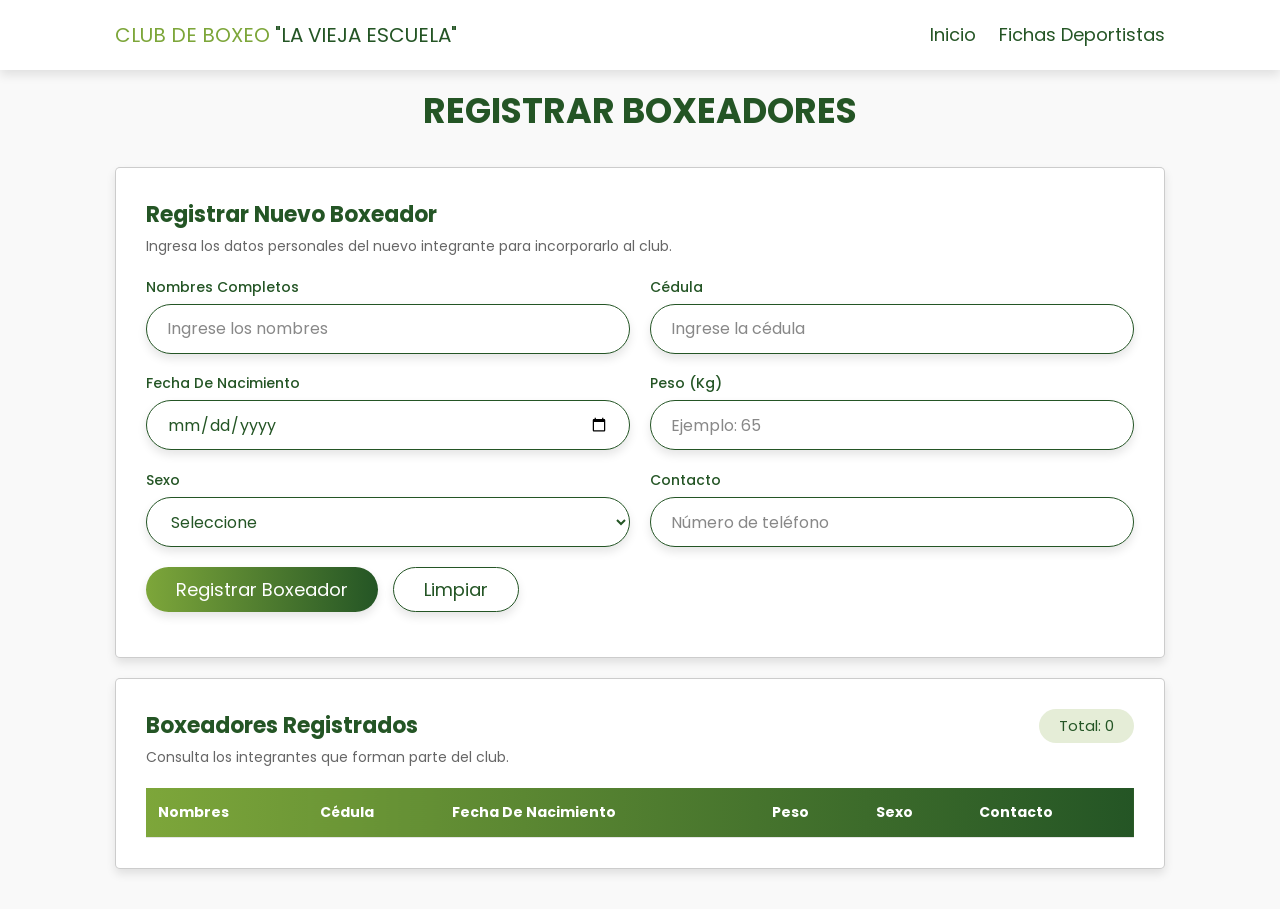
==== html/registroBoxeadores.html @ 3110f27f "Agrego H16 (Ficha deportista)" ====
<!DOCTYPE html>
<html lang="es">

<head>
  <meta charset="UTF-8" />
  <meta name="viewport" content="width=device-width, initial-scale=1.0" />
  <title>Registro de Boxeadores - Club de Boxeo "La Vieja Escuela"</title>
  <link rel="stylesheet" href="https://cdnjs.cloudflare.com/ajax/libs/font-awesome/6.4.0/css/all.min.css" />
  <link rel="stylesheet" href="/css/style.css" />
  <link rel="stylesheet" href="/css/registro.css" />
</head>

<body>
  <header>
    <a href="/html/index.html" class="logo">
      <span>CLUB DE BOXEO </span>"LA VIEJA ESCUELA"</a>
    <nav class="navbar">
      <a href="/html/index.html">Inicio</a>
      <a href="/html/deportistas.html">Fichas Deportistas</a>
    </nav>
  </header>

  <section class="registro" id="registro">
    <h1 class="heading">Registrar Boxeadores</h1>

    <!-- FORMULARIO -->
    <div class="tarjeta" id="registrar">
      <h3>Registrar nuevo boxeador</h3>
      <p class="descripcion">
        Ingresa los datos personales del nuevo integrante para incorporarlo al club.
      </p>

      <form id="formDeportista">
        <div class="form-grid">
          <div class="campo">
            <label for="nombres">Nombres completos</label>
            <input type="text" id="nombres" placeholder="Ingrese los nombres" required />
          </div>

          <div class="campo">
            <label for="cedula">Cédula</label>
            <input type="text" id="cedula" placeholder="Ingrese la cédula" maxlength="10" minlength="10"
              pattern="[0-9]{10}" inputmode="numeric" required />
          </div>

          <div class="campo">
            <label for="fecha">Fecha de nacimiento</label>
            <input type="date" id="fecha" required />
          </div>

          <div class="campo">
            <label for="peso">Peso (kg)</label>
            <input type="number" id="peso" placeholder="Ejemplo: 65" min="1" max="300" step="0.1" required />
          </div>

          <div class="campo">
            <label for="sexo">Sexo</label>
            <select id="sexo" required>
              <option value="">Seleccione</option>
              <option value="Masculino">Masculino</option>
              <option value="Femenino">Femenino</option>
            </select>
          </div>

          <div class="campo">
            <label for="contacto">Contacto</label>
            <input type="tel" id="contacto" placeholder="Número de teléfono" required />
          </div>
        </div>

        <div class="acciones">
          <button type="submit" class="btn">Registrar boxeador</button>
          <button type="reset" class="btn btn-limpiar">Limpiar</button>
        </div>

        <p id="mensaje" class="mensaje" role="status" aria-live="polite"></p>
      </form>
    </div>

    <!-- LISTA -->
    <div class="tarjeta" id="lista">
      <div class="titulo-lista">
        <div>
          <h3>Boxeadores registrados</h3>
          <p class="descripcion">Consulta los integrantes que forman parte del club.</p>
        </div>
        <span class="total" id="contador">Total: 0</span>
      </div>

      <div class="tabla-contenedor">
        <table>
          <thead>
            <tr>
              <th>Nombres</th>
              <th>Cédula</th>
              <th>Fecha de nacimiento</th>
              <th>Peso</th>
              <th>Sexo</th>
              <th>Contacto</th>
            </tr>
          </thead>
          <tbody id="listaDeportistas"></tbody>
        </table>
      </div>
    </div>
  </section>

  <script src="../js/registro.js"></script>
</body>

</html>
---- css/style.css ----
@import url("https://fonts.googleapis.com/css2?family=Changa+One&family=Poppins:wght@100;200;300;400;500&display=swap");

:root {
  --verde: #245525;
  --claro: #7da63a;
  --degradado: linear-gradient(90deg, var(--claro), var(--verde));
}
* {
  font-family: "Changa One", cursive;
  font-family: "Poppins", sans-serif;
  margin: 0;
  padding: 0;
  box-sizing: border-box;
  text-decoration: none;
  outline: none;
  border: none;
  text-transform: capitalize;
}
*::selection {
  background: var(--claro);
  color: white;
}
html {
  font-size: 62.4%;
  overflow-x: hidden;
}
body {
  background: #f9f9f9;
}

section {
  min-height: 100vh;
  padding: 0 9%;
  padding-top: 7.5rem;
  padding-bottom: 2rem;
}

.btn {
  display: inline-block;
  margin-top: 1rem;
  padding: 0.8rem 3rem;
  border-radius: 5rem;
  background: var(--degradado);
  font-size: 1.8rem;
  color: white;
  cursor: pointer;
  box-shadow: 0 0.5rem 1rem rgba(0, 0, 0, 0.1);
  transition: all 0.3s linear;
}

.btn:hover {
  transform: scale(1.1);
}
.heading {
  text-align: center;
  background: var(--verde);
  color: transparent;
  -webkit-background-clip: text;
  background-clip: text;
  font-size: 3.5rem;
  text-transform: uppercase;
  padding: 1rem;
}

header {
  position: fixed;
  top: 0;
  left: 0;
  width: 100%;
  background-color: white;
  box-shadow: 0 0.5rem 1rem rgba(0, 0, 0, 0.1);
  padding: 2rem 9%;
  display: flex;
  align-items: center;
  justify-content: space-between;
  z-index: 1000;
}

header .logo {
  font-size: 2rem;
  color: var(--verde);
}
header .logo span {
  color: var(--claro);
}
header .navbar a {
  font-size: 1.8rem;
  margin-left: 2rem;
  color: var(--verde);
}
header .navbar a:hover {
  color: var(--claro);
}
header input {
  display: none;
}
header label {
  font-size: 3rem;
  color: var(--verde);
  cursor: pointer;
  visibility: hidden;
  opacity: 0;
}

.inicio {
  display: flex;
  align-items: center;
  justify-content: center;
  background: url(../img/fondoa1.jpg) no-repeat;
  background-size: cover;
  background-position: center;
}

.inicio .image img {
  width: 40vw;
  animation: float 3s linear infinite;
}

@keyframes float {
  0%,
  100% {
    transform: translateY(0rem);
  }
  50% {
    transform: translateY(-3.5rem);
  }
}

.inicio .content h3 {
  font-size: 5.5rem;
  color: var(--verde);
  text-transform: uppercase;
}

.inicio .content h3 span {
  color: var(--claro);
  text-transform: uppercase;
}

.inicio .content p {
  font-size: 1.7rem;
  color: black;
  padding: 1rem 0;
}

.detalles .caja-contenedor {
  display: flex;
  align-items: center;
  justify-content: center;
  flex-wrap: wrap;
}

.detalles .caja-contenedor .caja {
  flex: 1 1 30rem;
  background: white;
  border-radius: 0.5rem;
  border: 0.1rem solid rgba(0, 0, 0, 0.2);
  box-shadow: 0 0.5rem 1rem rgba(0, 0, 0, 0.1);
  margin: 1.5rem;
  padding: 3rem 2rem;
  border-radius: 0.5rem;
  text-align: center;
  transition: 0.2s linear;
}

.detalles .caja-contenedor .caja img {
  height: 15rem;
}
.detalles .caja-contenedor .caja h3 {
  font-size: 2rem;
  color: #333;
  padding-top: 1rem;
}

.detalles .caja-contenedor .caja p {
  font-size: 1.3rem;
  color: #666;
  padding: 1rem 0;
}

.acerca_de {
  background: url(../img/fondo_2.png) no-repeat;
  background-size: cover;
  background-position: center;
  padding-bottom: 3rem;
}

.acerca_de .columna {
  display: flex;
  align-items: center;
  justify-content: center;
  flex-wrap: wrap;
}

.acerca_de .columna .image {
  flex: 1 1 40rem;
}

.acerca_de .columna .image img {
  width: 100%;
}
.acerca_de .columna .content {
  flex: 1 1 40rem;
}
.acerca_de .columna .content h3 {
  font-size: 3rem;
  color: #333;
}

.acerca_de .columna .content p {
  font-size: 1.5rem;
  color: #666;
  padding: 1rem 0;
}

.acerca_de .columna .content .bottons a:last-child {
  margin-left: 2rem;
}

.subscribete {
  text-align: center;
  padding: 5rem 1rem;
  background: url(../img/suscribete.jpg) no-repeat;
  background-size: cover;
  background-position: center;
}

.subscribete h3 {
  color: var(--verde);
  font-size: 3rem;
  text-transform: uppercase;
}

.subscribete p {
  color: #666;
  font-size: 1.6rem;
  margin: 2rem auto;
  width: 70rem;
}

.subscribete form {
  display: flex;
  max-width: 70rem;
  border: 0.2rem solid var(--verde);
  padding: 0.5rem;
  border-radius: 5rem;
  margin: 2rem auto;
  height: 5.5rem;
}

.subscribete form input[type="email"] {
  padding: 0 2rem;
  font-size: 1.7rem;
  background: none;
  width: 100%;
  color: var(--verde);
  text-transform: none;
}

.subscribete form input[type="email"]::placeholder {
  color: var(--verde);
  text-transform: capitalize;
}

.subscribete form input[type="submit"] {
  background: white;
  width: 20rem;
  font-size: 1.7rem;
  border-radius: 5rem;
  cursor: pointer;
}

.subscribete form input[type="submit"]:hover {
  color: var(--claro);
}

.opiniones .caja-contenedor {
  display: flex;
  align-items: center;
  justify-content: center;
  flex-wrap: wrap;
}

.opiniones .caja-contenedor .caja {
  background: white;
  margin: 1rem;
  padding: 1rem;
  text-align: center;
  position: relative;
  border: 0.1rem solid rgba(0, 0, 0, 0.2);
  box-shadow: 0 0.5rem 1rem rgba(0, 0, 0, 0.1);
  flex: 1 1 30rem;
  border-radius: 0.5rem;
}

.opiniones .caja-contenedor .caja .fa-atom {
  position: absolute;
  top: 1rem;
  right: 2rem;
  font-size: 8rem;
  color: var(--claro);
  opacity: 0.3;
}
.opiniones .caja-contenedor .caja .user img {
  border-radius: 50%;
  object-fit: cover;
  height: 8rem;
  width: 8rem;
  margin-top: 2rem;
}

.opiniones .caja-contenedor .caja .user h3 {
  color: var(--verde);
  font-size: 2rem;
}
.opiniones .caja-contenedor .caja .user .stars i {
  color: var(--verde);
  font-size: 1.5rem;
  padding: 1rem 0;
}

.opiniones .caja-contenedor .caja .comentarios {
  color: #666;
  font-size: 1.5rem;
  padding: 1rem;
}

.precios .caja-contenedor {
  display: flex;
  align-items: center;
  justify-content: center;
  flex-wrap: wrap;
}

.precios .caja-contenedor .caja {
  flex: 1 1 30rem;
  margin: 1rem;
  padding: 1rem;
  background: white;
  border: 0.1rem solid rgba(0, 0, 0, 0.2);
  box-shadow: 0 0.5rem 1rem rgba(0, 0, 0, 0.1);
  border-radius: 0.5rem;
  text-align: center;
  padding-bottom: 3rem;
}

.precios .caja-contenedor .caja:nth-child(2),
.precios .caja-contenedor .caja:hover {
  border: 0.2rem solid var(--claro);
}

.precios .caja-contenedor .caja .titulo {
  color: var(--verde);
  font-size: 2.5rem;
  padding-top: 1rem;
}

.precios .caja-contenedor .caja .tipos {
  font-size: 4rem;
  color: var(--claro);
  padding: 1rem 0;
}

.precios .caja-contenedor .caja .tipos span {
  font-size: 2rem;
}

.precios .caja-contenedor .caja ul {
  padding: 1rem 0;
  list-style: none;
}
.precios .caja-contenedor .caja ul li {
  font-size: 1.7rem;
  color: black;
  padding: 0.5rem 0;
}
.precios .caja-contenedor .caja ul li .fa-check {
  color: lightgreen;
}

.precios .caja-contenedor .caja ul li .fa-xmark {
  color: red;
}

.contactos {
  display: flex;
  align-items: center;
  justify-content: center;
  flex-wrap: wrap;
  padding-bottom: 4rem;
}

.contactos .image {
  flex: 1 1 40rem;
}

.contactos .image img {
  width: 100%;
  padding: 2rem;
}

.contactos form {
  flex: 1 1 40rem;
  padding: 2rem 3rem;
  border: 0.1rem solid rgba(0, 0, 0, 0.2);
  box-shadow: 0 0.5rem 1rem rgba(0, 0, 0, 0.1);
  border-radius: 0.5rem;
  background: white;
}

.contactos .heading {
  text-align: left;
  padding: 0;
  padding-bottom: 2rem;
}

.contactos form .inputcaja {
  position: relative;
}

.contactos form .inputcaja input,
.contactos form .inputcaja textarea {
  width: 100%;
  background: none;
  color: black;
  margin: 1.5rem 0;
  padding: 0.5rem 0;
  font-size: 1.7rem;
  border-bottom: 0.1rem solid rgba(0, 0, 0, 0.1);
  text-transform: none;
}
.contactos form .inputcaja textarea {
  resize: none;
  height: 13rem;
}

.contactos form .inputcaja label {
  position: absolute;
  top: 1.7rem;
  left: 0;
  font-size: 1.7rem;
  color: #666;
  transition: 0.2s linear;
}

.contactos form .inputcaja input:focus ~ label,
.contactos form .inputcaja input:valid ~ label,
.contactos form .inputcaja textarea:focus ~ label,
.contactos form .inputcaja textarea:valid ~ label {
  top: -0.5rem;
  font-size: 1.5rem;
  color: var(--claro);
}

.footer {
  padding-top: 3rem;
  background: url(img/imafooter.jpg) no-repeat;
  background-size: cover;
  background-position: center;
}

.footer .caja-contenedor {
  display: flex;
  flex-wrap: wrap;
}

.footer .caja-contenedor .caja {
  flex: 1 1 25rem;
  margin: 2rem;
}

.footer .caja-contenedor .caja h3 {
  font-size: 2.5rem;
  padding: 1rem 0;
  color: var(--verde);
  text-decoration: underline;
  text-underline-offset: 1rem;
}

.footer .caja-contenedor .caja p {
  font-size: 1.5rem;
  padding: 0.5rem 0;
  color: #7da63a;
}

.footer .caja-contenedor .caja a {
  display: block;
  font-size: 1.5rem;
  padding: 0.5rem 0;
  color: #245525;
}

.footer .caja-contenedor .caja a:hover {
  text-decoration: underline;
}

.footer .caja-contenedor .caja .info {
  display: flex;
  align-items: center;
}

.footer .caja-contenedor .caja .info i {
  margin: 0.5rem 0;
  margin-right: 1rem;
  border-radius: 50%;
  background: whitesmoke;
  color: var(--verde);
  font-size: 1.8rem;
  height: 4.5rem;
  width: 4.5rem;
  line-height: 4.5rem;
  text-align: center;
}

.footer .creditos {
  text-align: center;
  font-size: 2rem;
  font-weight: normal;
  letter-spacing: 0.1rem;
  color: #7da63a;
  border-top: 0.1rem solid #7da63a;
  padding: 2.5rem 1rem;
}

@media (max-width: 1200px) {
  html {
    font-size: 55%;
  }
}

@media (max-width: 990px) {
  section {
    padding: 0.3%;
    padding-top: 7.5rem;
    padding-bottom: 2rem;
  }
}
@media (max-width: 768px) {
  header label {
    visibility: visible;
    opacity: 1;
  }
  header .navbar {
    position: absolute;
    top: 100%;
    left: 0;
    width: 100%;
    background: white;
    padding: 1rem 2rem;
    border-top: 0.1rem solid rgba(0, 0, 0, 0.2);
    box-shadow: 0 0.5rem 1rem rgba(0, 0, 0, 0.1);
    transform-origin: top;
    transform: scaleY(0);
    opacity: 0;
    transition: 0.2s linear;
  }

  header .navbar a {
    display: block;
    margin: 2rem 0;
    font-size: 2rem;
  }

  header input:checked ~ .navbar {
    transform: scaleY(1);
    opacity: 1;
  }
  header input:checked ~ label::before {
    content: "\f00d";
  }
  .inicio {
    flex-flow: column-reverse;
  }
  .inicio .image img {
    width: 100%;
  }

  .inicio .content h3 {
    font-size: 3.6rem;
  }

  .inicio.content p {
    font-size: 1.5rem;
  }
  .acerca_de {
    background-position: right;
  }
  .subscribete p {
    width: auto;
  }
}
@media (max-width: 450px) {
  html {
    font-size: 49%;
  }

  .acerca_de .columna .content .bottons a {
    width: 100%;
    text-align: center;
  }
  .acerca_de .columna .content .bottons a:last-child {
    margin: 1rem 0;
  }
}
---- css/registro.css ----
/* =====================================
   REGISTRO DE BOXEADORES
   Usa las variables y el estilo de style.css
===================================== */

.registro {
  min-height: 100vh;
}

/* ---------- Tarjetas ---------- */
.registro .tarjeta {
  max-width: 110rem;
  margin: 2rem auto;
  padding: 3rem;
  background: white;
  border: 0.1rem solid rgba(0, 0, 0, 0.2);
  border-radius: 0.5rem;
  box-shadow: 0 0.5rem 1rem rgba(0, 0, 0, 0.1);
}

.registro .tarjeta h3 {
  font-size: 2.2rem;
  color: var(--verde);
  margin-bottom: 0.5rem;
}

.registro .descripcion {
  font-size: 1.4rem;
  color: #666;
  margin-bottom: 2rem;
  text-transform: none;
}

/* ---------- Formulario ---------- */
.registro .form-grid {
  display: grid;
  grid-template-columns: repeat(2, minmax(0, 1fr));
  gap: 2rem;
}

.registro .campo {
  display: flex;
  flex-direction: column;
  gap: 0.6rem;
  min-width: 0;
}

.registro .campo label {
  font-size: 1.4rem;
  font-weight: 500;
  color: var(--verde);
}

.registro .campo input,
.registro .campo select {
  width: 100%;
  height: 5rem;
  padding: 0 2rem;
  font-size: 1.6rem;
  color: var(--verde);
  background: white;
  border: 0.2rem solid var(--verde);
  border-radius: 5rem;
  box-shadow: 0 0.5rem 1rem rgba(0, 0, 0, 0.1);
  text-transform: none;
  transition: all 0.2s linear;
}

.registro .campo input::placeholder {
  color: #888;
  text-transform: none;
}

.registro .campo input:focus,
.registro .campo select:focus {
  border-color: var(--claro);
  box-shadow: 0 0 0 0.4rem rgba(125, 166, 58, 0.25);
}

/* ---------- Botones (reutilizan .btn de style.css) ---------- */
.registro .acciones {
  display: flex;
  flex-wrap: wrap;
  gap: 1.5rem;
  margin-top: 2rem;
}

.registro .acciones .btn {
  margin-top: 0;
}

.registro .btn-limpiar {
  background: white;
  color: var(--verde);
  border: 0.2rem solid var(--verde);
}

/* ---------- Mensajes ---------- */
.registro .mensaje {
  margin-top: 1.5rem;
  font-size: 1.5rem;
  text-transform: none;
}

.registro .mensaje.exito,
.registro .mensaje.error {
  padding: 1rem 1.5rem;
  border-radius: 0.5rem;
}

.registro .mensaje.exito {
  color: var(--verde);
  background: rgba(125, 166, 58, 0.2);
  border-left: 0.4rem solid var(--claro);
}

.registro .mensaje.error {
  color: #a12a2a;
  background: rgba(200, 50, 50, 0.1);
  border-left: 0.4rem solid #c83232;
}

/* ---------- Lista / tabla ---------- */
.registro .titulo-lista {
  display: flex;
  justify-content: space-between;
  align-items: flex-start;
  flex-wrap: wrap;
  gap: 1.5rem;
}

.registro .total {
  padding: 0.6rem 2rem;
  font-size: 1.5rem;
  color: var(--verde);
  background: rgba(125, 166, 58, 0.2);
  border-radius: 5rem;
}

.registro .tabla-contenedor {
  width: 100%;
  overflow-x: auto;
}

.registro table {
  width: 100%;
  min-width: 70rem;
  border-collapse: collapse;
}

.registro thead {
  background: var(--degradado);
  color: white;
}

.registro th,
.registro td {
  padding: 1.4rem 1.2rem;
  text-align: left;
  font-size: 1.4rem;
  border-bottom: 0.1rem solid #e5e5e5;
}

.registro tbody tr:hover {
  background: rgba(125, 166, 58, 0.12);
}

/* ---------- Responsive ---------- */
@media (max-width: 768px) {
  .registro .tarjeta {
    padding: 2rem 1.5rem;
  }
  .registro .form-grid {
    grid-template-columns: 1fr;
  }
  .registro .acciones .btn {
    width: 100%;
    text-align: center;
  }
}
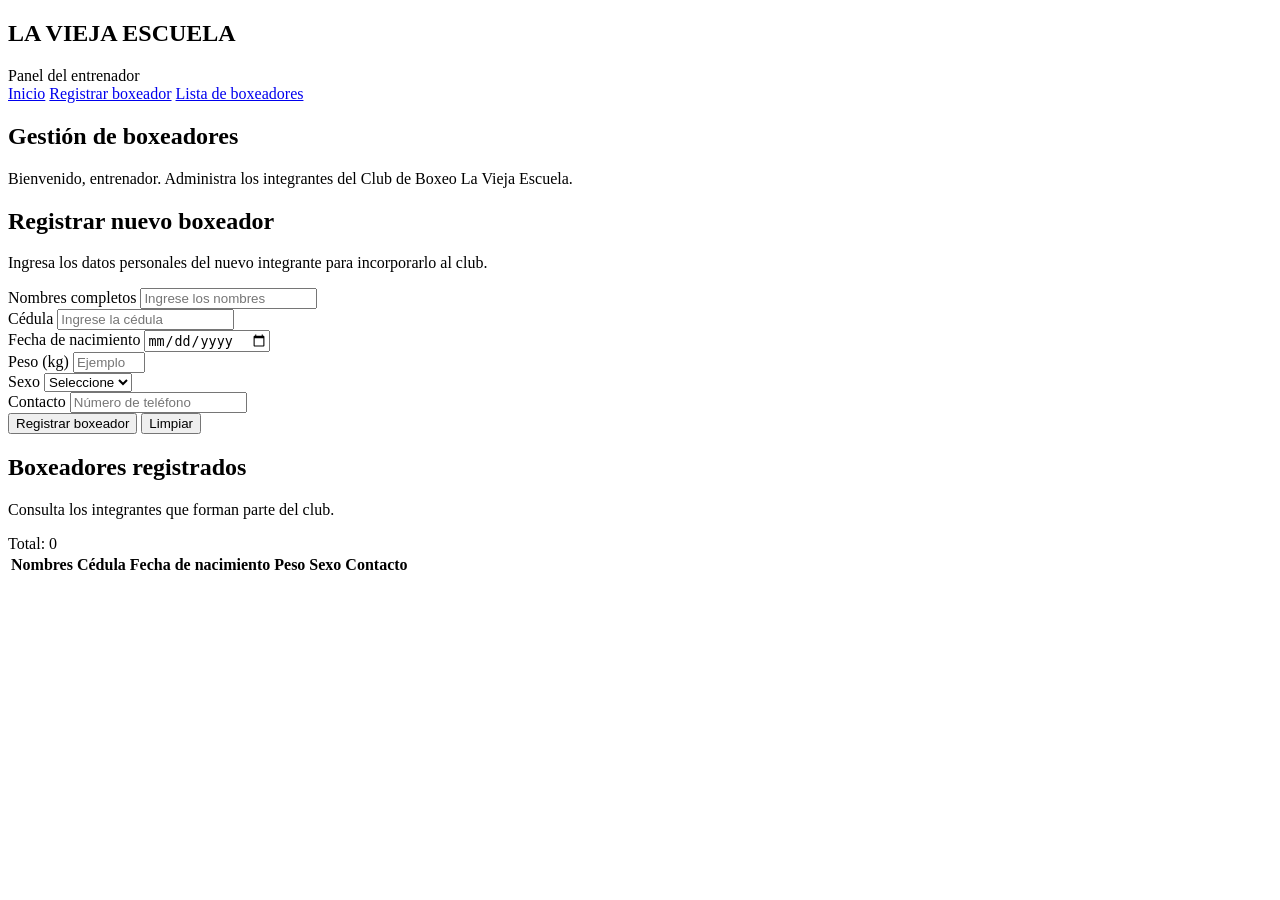
==== commit c53238c5: "Agrego HU-19. Horarios" ====
--- a/html/registroBoxeadores.html
+++ b/html/registroBoxeadores.html
@@ -1,111 +1,153 @@
+
 <!DOCTYPE html>
 <html lang="es">
+<head>
+    <meta charset="UTF-8">
+    <meta name="viewport" content="width=device-width, initial-scale=1.0">
 
-<head>
-  <meta charset="UTF-8" />
-  <meta name="viewport" content="width=device-width, initial-scale=1.0" />
-  <title>Registro de Boxeadores - Club de Boxeo "La Vieja Escuela"</title>
-  <link rel="stylesheet" href="https://cdnjs.cloudflare.com/ajax/libs/font-awesome/6.4.0/css/all.min.css" />
-  <link rel="stylesheet" href="/css/style.css" />
-  <link rel="stylesheet" href="/css/registro.css" />
+    <title>Registro de Boxeadores | La Vieja Escuela</title>
+
+    <link rel="stylesheet" href="css/registro.css">
 </head>
 
 <body>
-  <header>
-    <a href="/html/index.html" class="logo">
-      <span>CLUB DE BOXEO </span>"LA VIEJA ESCUELA"</a>
-    <nav class="navbar">
-      <a href="/html/index.html">Inicio</a>
-      <a href="/html/deportistas.html">Fichas Deportistas</a>
-    </nav>
-  </header>
 
-  <section class="registro" id="registro">
-    <h1 class="heading">Registrar Boxeadores</h1>
+    <!-- MENÚ DEL ENTRENADOR -->
+    <header class="menu-admin">
 
-    <!-- FORMULARIO -->
-    <div class="tarjeta" id="registrar">
-      <h3>Registrar nuevo boxeador</h3>
-      <p class="descripcion">
-        Ingresa los datos personales del nuevo integrante para incorporarlo al club.
-      </p>
-
-      <form id="formDeportista">
-        <div class="form-grid">
-          <div class="campo">
-            <label for="nombres">Nombres completos</label>
-            <input type="text" id="nombres" placeholder="Ingrese los nombres" required />
-          </div>
-
-          <div class="campo">
-            <label for="cedula">Cédula</label>
-            <input type="text" id="cedula" placeholder="Ingrese la cédula" maxlength="10" minlength="10"
-              pattern="[0-9]{10}" inputmode="numeric" required />
-          </div>
-
-          <div class="campo">
-            <label for="fecha">Fecha de nacimiento</label>
-            <input type="date" id="fecha" required />
-          </div>
-
-          <div class="campo">
-            <label for="peso">Peso (kg)</label>
-            <input type="number" id="peso" placeholder="Ejemplo: 65" min="1" max="300" step="0.1" required />
-          </div>
-
-          <div class="campo">
-            <label for="sexo">Sexo</label>
-            <select id="sexo" required>
-              <option value="">Seleccione</option>
-              <option value="Masculino">Masculino</option>
-              <option value="Femenino">Femenino</option>
-            </select>
-          </div>
-
-          <div class="campo">
-            <label for="contacto">Contacto</label>
-            <input type="tel" id="contacto" placeholder="Número de teléfono" required />
-          </div>
+        <div class="logo-admin">
+            <h2>LA VIEJA ESCUELA</h2>
+            <span>Panel del entrenador</span>
         </div>
 
-        <div class="acciones">
-          <button type="submit" class="btn">Registrar boxeador</button>
-          <button type="reset" class="btn btn-limpiar">Limpiar</button>
-        </div>
+        <nav>
+            <a href="index.html">Inicio</a>
+            <a href="#registrar">Registrar boxeador</a>
+            <a href="#lista">Lista de boxeadores</a>
+        </nav>
 
-        <p id="mensaje" class="mensaje" role="status" aria-live="polite"></p>
-      </form>
-    </div>
+    </header>
 
-    <!-- LISTA -->
-    <div class="tarjeta" id="lista">
-      <div class="titulo-lista">
-        <div>
-          <h3>Boxeadores registrados</h3>
-          <p class="descripcion">Consulta los integrantes que forman parte del club.</p>
-        </div>
-        <span class="total" id="contador">Total: 0</span>
-      </div>
+    <main class="contenedor">
 
-      <div class="tabla-contenedor">
-        <table>
-          <thead>
-            <tr>
-              <th>Nombres</th>
-              <th>Cédula</th>
-              <th>Fecha de nacimiento</th>
-              <th>Peso</th>
-              <th>Sexo</th>
-              <th>Contacto</th>
-            </tr>
-          </thead>
-          <tbody id="listaDeportistas"></tbody>
-        </table>
-      </div>
-    </div>
-  </section>
+        <section class="bienvenida">
+            <h1>Gestión de boxeadores</h1>
+            <p>
+                Bienvenido, entrenador. Administra los integrantes
+                del Club de Boxeo La Vieja Escuela.
+            </p>
+        </section>
 
-  <script src="../js/registro.js"></script>
+        <!-- FORMULARIO -->
+        <section class="tarjeta" id="registrar">
+
+            <h2>Registrar nuevo boxeador</h2>
+
+            <p class="descripcion">
+                Ingresa los datos personales del nuevo integrante
+                para incorporarlo al club.
+            </p>
+
+            <form id="formDeportista">
+
+                <div class="form-grid">
+
+                    <div class="campo">
+                        <label for="nombres">Nombres completos</label>
+                        <input type="text" id="nombres"
+                            placeholder="Ingrese los nombres" required>
+                    </div>
+
+                    <div class="campo">
+                        <label for="cedula">Cédula</label>
+                        <input type="text" id="cedula"
+                            placeholder="Ingrese la cédula"
+                            maxlength="10" minlength="10"
+                            pattern="[0-9]{10}" required>
+                    </div>
+
+                    <div class="campo">
+                        <label for="fecha">Fecha de nacimiento</label>
+                        <input type="date" id="fecha" required>
+                    </div>
+
+                    <div class="campo">
+                        <label for="peso">Peso (kg)</label>
+                        <input type="number" id="peso"
+                            placeholder="Ejemplo: 65"
+                            min="1" max="300" step="0.1" required>
+                    </div>
+
+                    <div class="campo">
+                        <label for="sexo">Sexo</label>
+                        <select id="sexo" required>
+                            <option value="">Seleccione</option>
+                            <option value="Masculino">Masculino</option>
+                            <option value="Femenino">Femenino</option>
+                        </select>
+                    </div>
+
+                    <div class="campo">
+                        <label for="contacto">Contacto</label>
+                        <input type="tel" id="contacto"
+                            placeholder="Número de teléfono" required>
+                    </div>
+
+                </div>
+
+                <div class="acciones">
+                    <button type="submit" class="btn-guardar">
+                        Registrar boxeador
+                    </button>
+
+                    <button type="reset" class="btn-limpiar">
+                        Limpiar
+                    </button>
+                </div>
+
+                <p id="mensaje" class="mensaje"></p>
+
+            </form>
+        </section>
+
+        <!-- LISTA -->
+        <section class="tarjeta" id="lista">
+
+            <div class="titulo-lista">
+                <div>
+                    <h2>Boxeadores registrados</h2>
+                    <p class="descripcion">
+                        Consulta los integrantes que forman parte del club.
+                    </p>
+                </div>
+
+                <span class="contador" id="contador">
+                    Total: 0
+                </span>
+            </div>
+
+            <div class="tabla-contenedor">
+                <table>
+                    <thead>
+                        <tr>
+                            <th>Nombres</th>
+                            <th>Cédula</th>
+                            <th>Fecha de nacimiento</th>
+                            <th>Peso</th>
+                            <th>Sexo</th>
+                            <th>Contacto</th>
+                        </tr>
+                    </thead>
+
+                    <tbody id="listaDeportistas"></tbody>
+                </table>
+            </div>
+
+        </section>
+
+    </main>
+
+    <script src="js/registro.js"></script>
+
 </body>
-
 </html>
